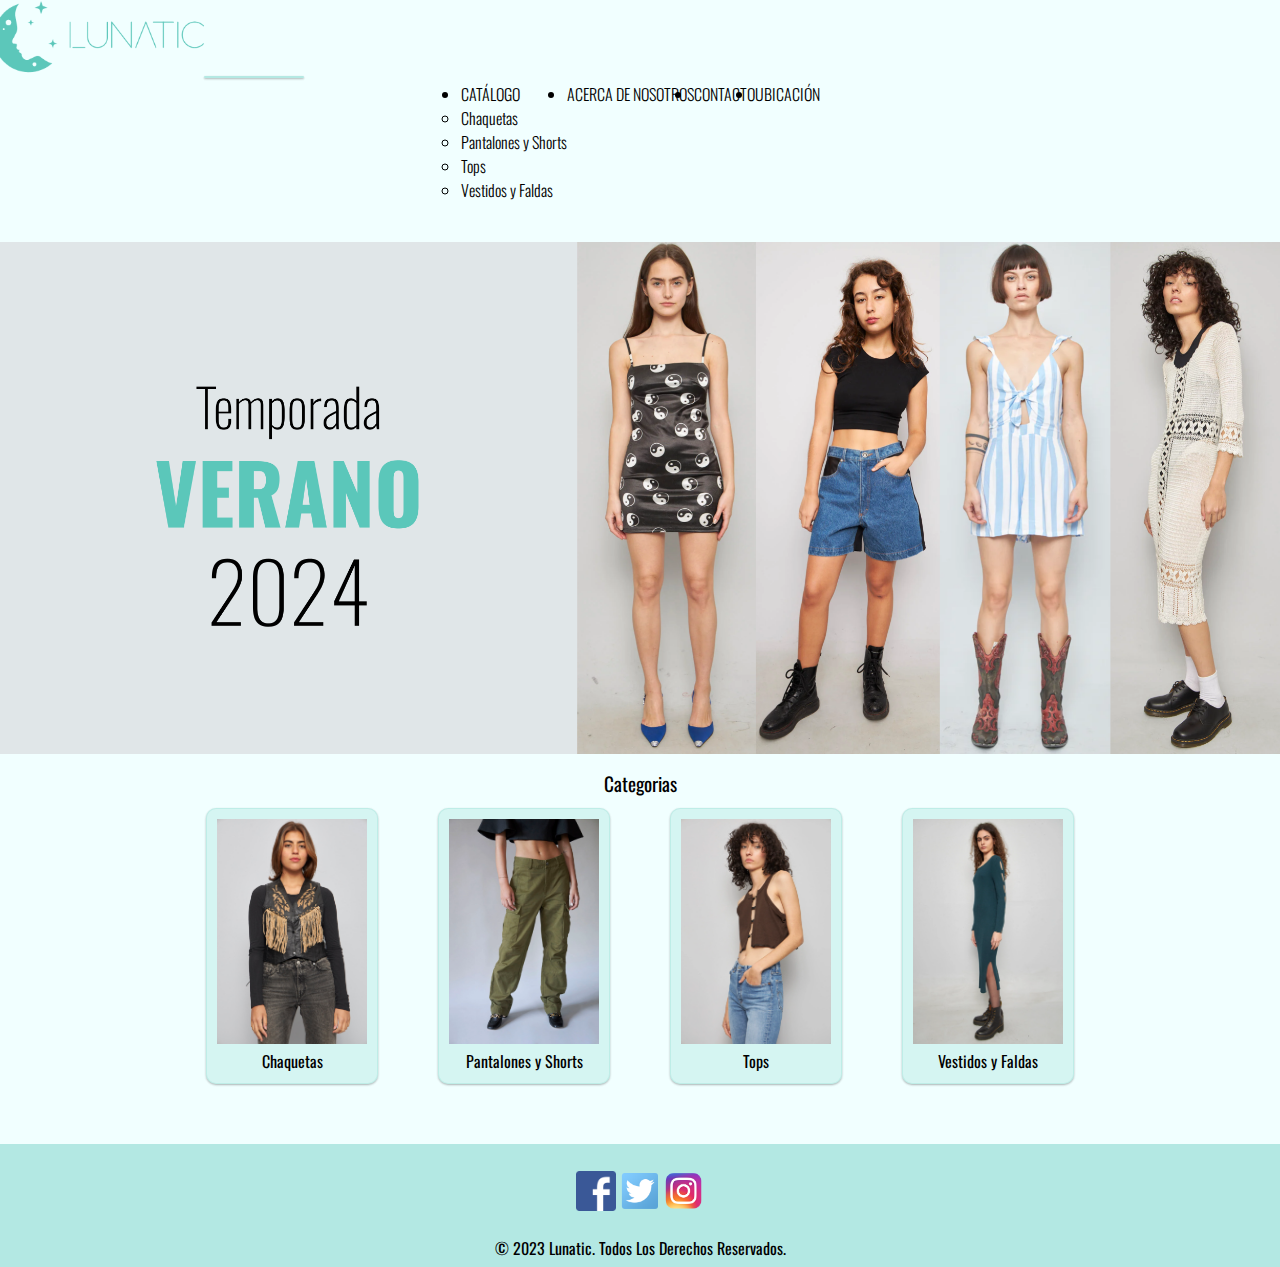
==== index.html @ 791dead2 "Seo" ====
<!DOCTYPE html>
<html lang="es">

<head>
    <meta charset="UTF-8">
    <meta name="viewport" content="width=device-width, initial-scale=1.0">
    <title>Lunatic | Inicio</title>
    <meta name="description" content="Slow Fashion: Encuentra prendas únicas cuidadosamente seleccionadas que fusionan moda y sostenibilidad contribuyendo a un mundo más ecoamigable.">
    <link rel="shortcut icon" href="./img/logo.png" type="image/x-icon">
    <link href="https://cdn.jsdelivr.net/npm/bootstrap@5.3.2/dist/css/bootstrap.min.css" rel="stylesheet"
        integrity="sha384-T3c6CoIi6uLrA9TneNEoa7RxnatzjcDSCmG1MXxSR1GAsXEV/Dwwykc2MPK8M2HN" crossorigin="anonymous">
    <link rel="stylesheet" href="./css/estilos.css">

</head>

<body>
    <header class="fadeInDown">
        <nav class="nav navbar navbar-expand-lg bg-body-tertiary nave">
            <div class="container-fluid header">
                <a class="navbar-brand bounce" href="index.html">
                    <img class="logo" src="./img/logonom.png" alt="logo Lunatic">
                </a>
                <button class="navbar-toggler" type="button" data-bs-toggle="collapse"
                    data-bs-target="#navbarNavDropdown" aria-controls="navbarSupportedContent" aria-expanded="false"
                    aria-label="Toggle navigation">
                    <span class="navbar-toggler-icon"></span>
                </button>
                <div class="collapse navbar-collapse" id="navbarNavDropdown">
                    <ul class="navbar-nav menus">
                        <li class="nav-item dropdown menuList">
                            <a class="nav-link dropdown-toggle" role="button" data-bs-toggle="dropdown"
                                aria-expanded="false">
                                CATÁLOGO
                            </a>
                            <ul class="dropdown-menu">
                                <div class="desplegable">
                                    <li><a class="dropdown-item" href="./html/catalogo.html#chaquetas">Chaquetas</a>
                                    </li>
                                    <li><a class="dropdown-item" href="./html/catalogo.html#pantalones">Pantalones y
                                            Shorts</a></li>
                                    <li><a class="dropdown-item" href="./html/catalogo.html#tops">Tops</a></li>
                                    <li><a class="dropdown-item" href="./html/catalogo.html#vestidos">Vestidos y
                                            Faldas</a>
                                    </li>
                                </div>
                            </ul>
                        </li>

                        <li class="nav-item menuList" >
                            <a class="nav-link " aria-current="page" href="./html/nosotros.html">ACERCA DE NOSOTROS</a>
                        </li>
                        <li class="nav-item menuList">
                            <a class="nav-link" href="./html/contacto.html">CONTACTO</a>
                        </li>
                        <li class="nav-item menuList">
                            <a class="nav-link" href="./html/ubicacion.html">UBICACIÓN</a>
                        </li>

                    </ul>
                </div>
            </div>
        </nav>



    </header>
    <main>
        
        <img class="portada" src="./img/Portada.png" alt="portada temporada verano">
        
        <h2>Categorias</h2>

        <div class="categorias">
            <div class="contendorCategorias">
                <a href="./html/catalogo.html#chaquetas">
                    <img class="imgCategoria" class="redes" src="./img/chaqueta.jpeg" alt="chaquetas">
                </a>
                <p>Chaquetas</p>
            </div>
            <div class="contendorCategorias">
                <a href="./html/catalogo.html#pantalones">
                    <img class="imgCategoria" class="redes" src="./img/pantalon.png" alt="pantalon">
                    <p>Pantalones y Shorts</p>
                </a>

            </div>
            <div class="contendorCategorias">
                <a href="./html/catalogo.html#tops">
                    <img class="imgCategoria" class="redes" src="./img/top.png" alt="top">
                    <p>Tops</p>
                </a>

            </div>

            <div class="contendorCategorias">
                <a href="./html/catalogo.html#vestidos">
                    <img class="imgCategoria" class="redes" src="./img/vestido.png" alt="vestido">
                    <p>Vestidos y Faldas</p>
                </a>

            </div>
        </div>
    </main>
    <footer>

        <a href="">
            <img class="redes" src="./img/facebook.png" alt="logo facebook">
        </a>
        <a class="redes" href="">
            <img class="redes" src="./img/twitter.png" alt="logo twitter">
        </a>
        <a class="redes" href="">
            <img class="redes" src="./img/instagram.png" alt="logo instagram">
        </a>


        <p class="legal"> © 2023 Lunatic. Todos Los Derechos Reservados.</p>
    </footer>

    <script src="https://cdn.jsdelivr.net/npm/bootstrap@5.3.2/dist/js/bootstrap.bundle.min.js"
        integrity="sha384-C6RzsynM9kWDrMNeT87bh95OGNyZPhcTNXj1NW7RuBCsyN/o0jlpcV8Qyq46cDfL"
        crossorigin="anonymous"></script>
</body>

</html>
---- css/estilos.css ----
@charset "UTF-8";
@import url("https://fonts.googleapis.com/css2?family=Oswald:wght@200;300;400;500;600;700&display=swap");
* {
  margin: 0;
  padding: 0;
}

a {
  text-decoration: none;
  color: black;
}

body {
  background-color: #f1ffff;
  font-family: oswald;
  height: 100vh;
}

main {
  text-align: center;
  padding-top: 30px;
}

∫ h1 {
  font-size: 1.2rem;
  font-weight: 200;
}

h2 {
  font-size: 1.2rem;
  font-weight: 400;
}

.logo {
  width: 200px;
  text-align: left;
}
.logo:hover {
  transform: scale(1.1);
  transition: 0.3s;
}

.menus {
  width: 100%;
  display: flex;
  justify-content: center;
}

.header {
  background-color: #f1ffff;
  height: 100%;
}

.menuList a {
  font-family: oswald;
  font-weight: 300;
  color: #000000;
}
.menuList a:hover {
  color: #5bc7ba;
  font-size: 1.1rem;
}

.nave {
  padding: 0;
}

@media (max-width: 990px) {
  .desplegable {
    display: flex;
    flex-direction: column;
  }
}
.bounce {
  animation-name: bounce;
  transform-origin: center bottom;
  animation-duration: 1s;
  animation-fill-mode: both;
  animation-delay: 0.7s;
}

.fadeInDown {
  animation-name: fadeInDown;
  animation-duration: 1s;
  animation-fill-mode: both;
  animation-delay: 0.5s;
}

@keyframes bounce {
  0%, 20%, 53%, 80%, 100% {
    transition-timing-function: cubic-bezier(0.215, 0.61, 0.355, 1);
    transform: translate3d(0, 0, 0);
  }
  40%, 43% {
    transition-timing-function: cubic-bezier(0.755, 0.05, 0.855, 0.06);
    transform: translate3d(0, -50px, 0);
  }
  70% {
    transition-timing-function: cubic-bezier(0.755, 0.05, 0.855, 0.06);
    transform: translate3d(0, -15px, 0);
  }
  90% {
    transform: translate3d(0, -4px, 0);
  }
}
@keyframes fadeInDown {
  0% {
    opacity: 0;
    transform: translate3d(0, -100%, 0);
  }
  100% {
    opacity: 1;
    transform: none;
  }
}
.portada {
  padding: 10px 0;
  width: 100%;
}

.categorias {
  display: flex;
  flex-wrap: wrap;
  justify-content: center;
}

.contendorCategorias {
  margin: 10px 30px;
  padding: 10px;
  background-color: rgba(91, 199, 186, 0.1843137255);
  border: 1px solid rgba(91, 199, 186, 0.1843137255);
  border-radius: 10px;
  text-align: center;
  box-shadow: rgba(0, 0, 0, 0.062) 0px 1px 3px, rgba(0, 0, 0, 0.24) 0px 1px 2px;
}
.contendorCategorias .imgCategoria {
  width: 150px;
}
.contendorCategorias:hover {
  transform: scale(1.1);
  transition: all 0.5s ease;
  box-shadow: rgba(0, 0, 0, 0.062) 0px 10px 20px, rgba(0, 0, 0, 0.23) 0px 6px 6px;
}

footer {
  background-color: rgba(91, 199, 186, 0.4117647059);
  text-align: center;
  margin-top: 50px;
  padding: 7px 0;
}

.legal {
  font-size: 1rem;
}

.redes {
  width: 40px;
  padding: 20px 0;
}
.redes:hover {
  transform: scale(1.2);
  transition: all 0.2s ease;
}

.contenedorNosotros {
  margin: 40px 10px;
  padding: 10px;
  width: 250px;
  text-align: justify;
  background-color: rgba(209, 179, 179, 0.4156862745);
  box-shadow: rgba(0, 0, 0, 0.062) 0px 10px 20px, rgba(0, 0, 0, 0.23) 0px 6px 6px;
}
.contenedorNosotros h1 {
  font-size: 2rem;
  font-weight: 400;
  margin-bottom: 20px;
}

.imgNosotros {
  width: 250px;
}

.ubicacion {
  text-align: center;
}

.direccion {
  font-size: 0.9rem;
  font-weight: 200;
}

iframe {
  padding: 20px;
  width: 500px;
}

@media (max-width: 600px) {
  iframe {
    padding: 20px;
    width: 400px;
  }
}
form {
  padding: 20px;
  display: grid;
  grid-template-columns: 1fr 1fr;
  width: 60%;
  background-color: rgba(209, 179, 179, 0.4156862745);
  border-radius: 10px;
  box-shadow: rgba(0, 0, 0, 0.062) 0px 10px 20px, rgba(0, 0, 0, 0.23) 0px 6px 6px;
}

@media (max-width: 900px) {
  form {
    width: 70%;
  }
}
@media (max-width: 600px) {
  form {
    width: 70%;
    grid-template-columns: 1fr;
  }
}
.formulario {
  display: flex;
  flex-wrap: wrap;
  justify-content: center;
  margin: 70px 0;
  width: 100%;
}

.formInputs {
  margin-right: 20px;
  margin-top: 25px;
  padding-right: 20px;
  width: 100%;
}

.textinput {
  display: flex;
  justify-content: center;
  flex-direction: column;
}

label {
  margin-left: 30px;
  text-align: left;
  font-size: 1rem;
  font-weight: 400;
  display: block;
}

input {
  margin-left: 30px;
  padding: 5px;
  margin-bottom: 30px;
  font-size: 1rem;
  color: black;
  font-weight: 100;
  display: block;
  width: 85%;
  border-radius: 5px;
  border: 1px solid #FCFFFF;
  box-shadow: rgba(0, 0, 0, 0.062) 0px 1px 3px, rgba(0, 0, 0, 0.24) 0px 1px 2px;
}

textarea {
  margin: 0 30px;
  font-size: 1rem;
  font-weight: 100;
  color: black;
  display: block;
  width: 85%;
  height: 170px;
  border-radius: 7px;
  border: 1px solid #FCFFFF;
  box-shadow: rgba(0, 0, 0, 0.062) 0px 1px 3px, rgba(0, 0, 0, 0.24) 0px 1px 2px;
}

button {
  font-size: 1.2rem;
  font-family: oswald;
  font-weight: 400;
  background-color: rgba(91, 199, 186, 0.3176470588);
  border: 1px solid rgba(91, 199, 186, 0.1254901961);
  border-radius: 3px;
  padding: 0px 5px;
  margin-top: 20px;
  width: 100px;
  box-shadow: rgba(0, 0, 0, 0.062) 0px 1px 3px, rgba(0, 0, 0, 0.24) 0px 1px 2px;
}

.contendorCatalogo {
  margin: 20px 20px;
  padding: 10px;
  background-color: rgba(91, 199, 186, 0.1843137255);
  border: 1px solid rgba(91, 199, 186, 0.1843137255);
  border-radius: 3px;
  font-weight: 200;
}

.imgCatalogo {
  width: 200px;
}

.contenedorTipo {
  margin-top: 40px;
  text-align: center;
  width: 100%;
}
.contenedorTipo h2 {
  color: #5bc7ba;
  font-weight: 500;
  font-size: 1.4rem;
}

.precio {
  font-weight: 400;
  margin-top: 5px;
  font-size: 0.8rem;
}/*# sourceMappingURL=estilos.css.map */
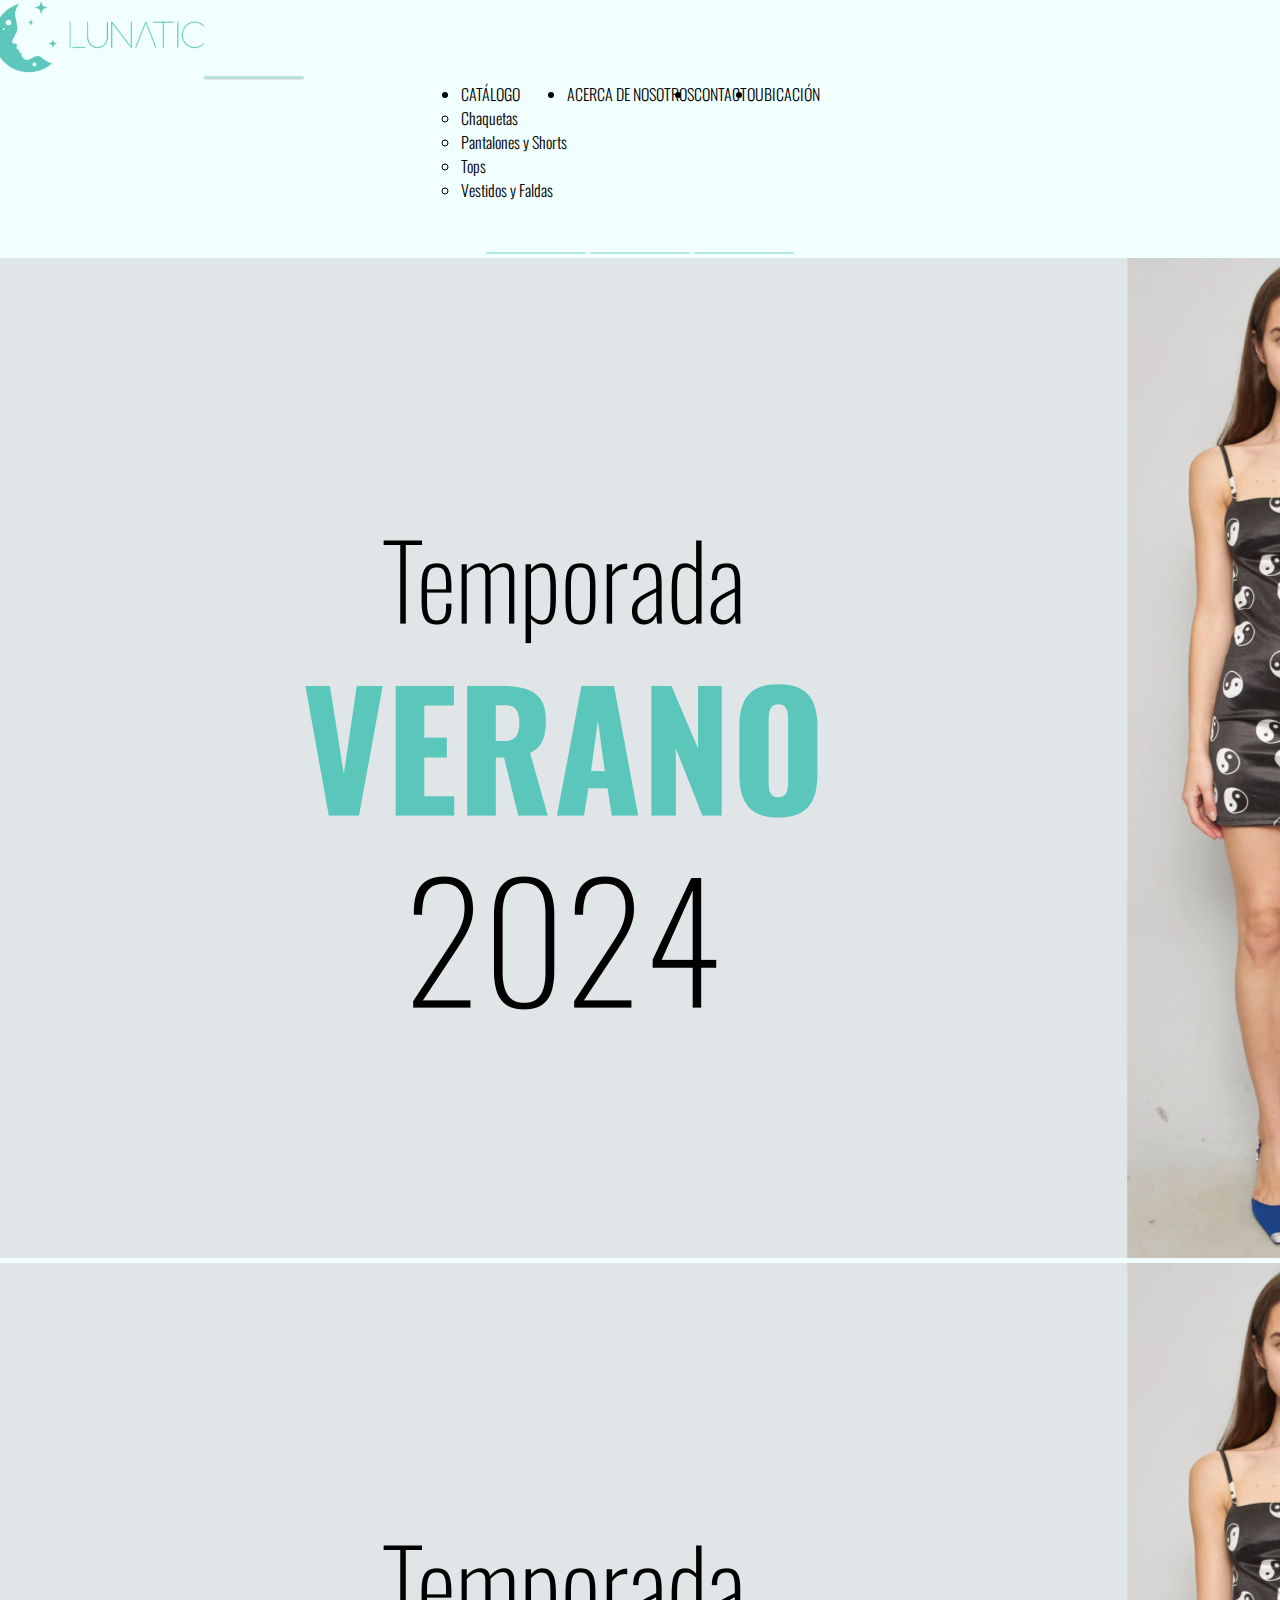
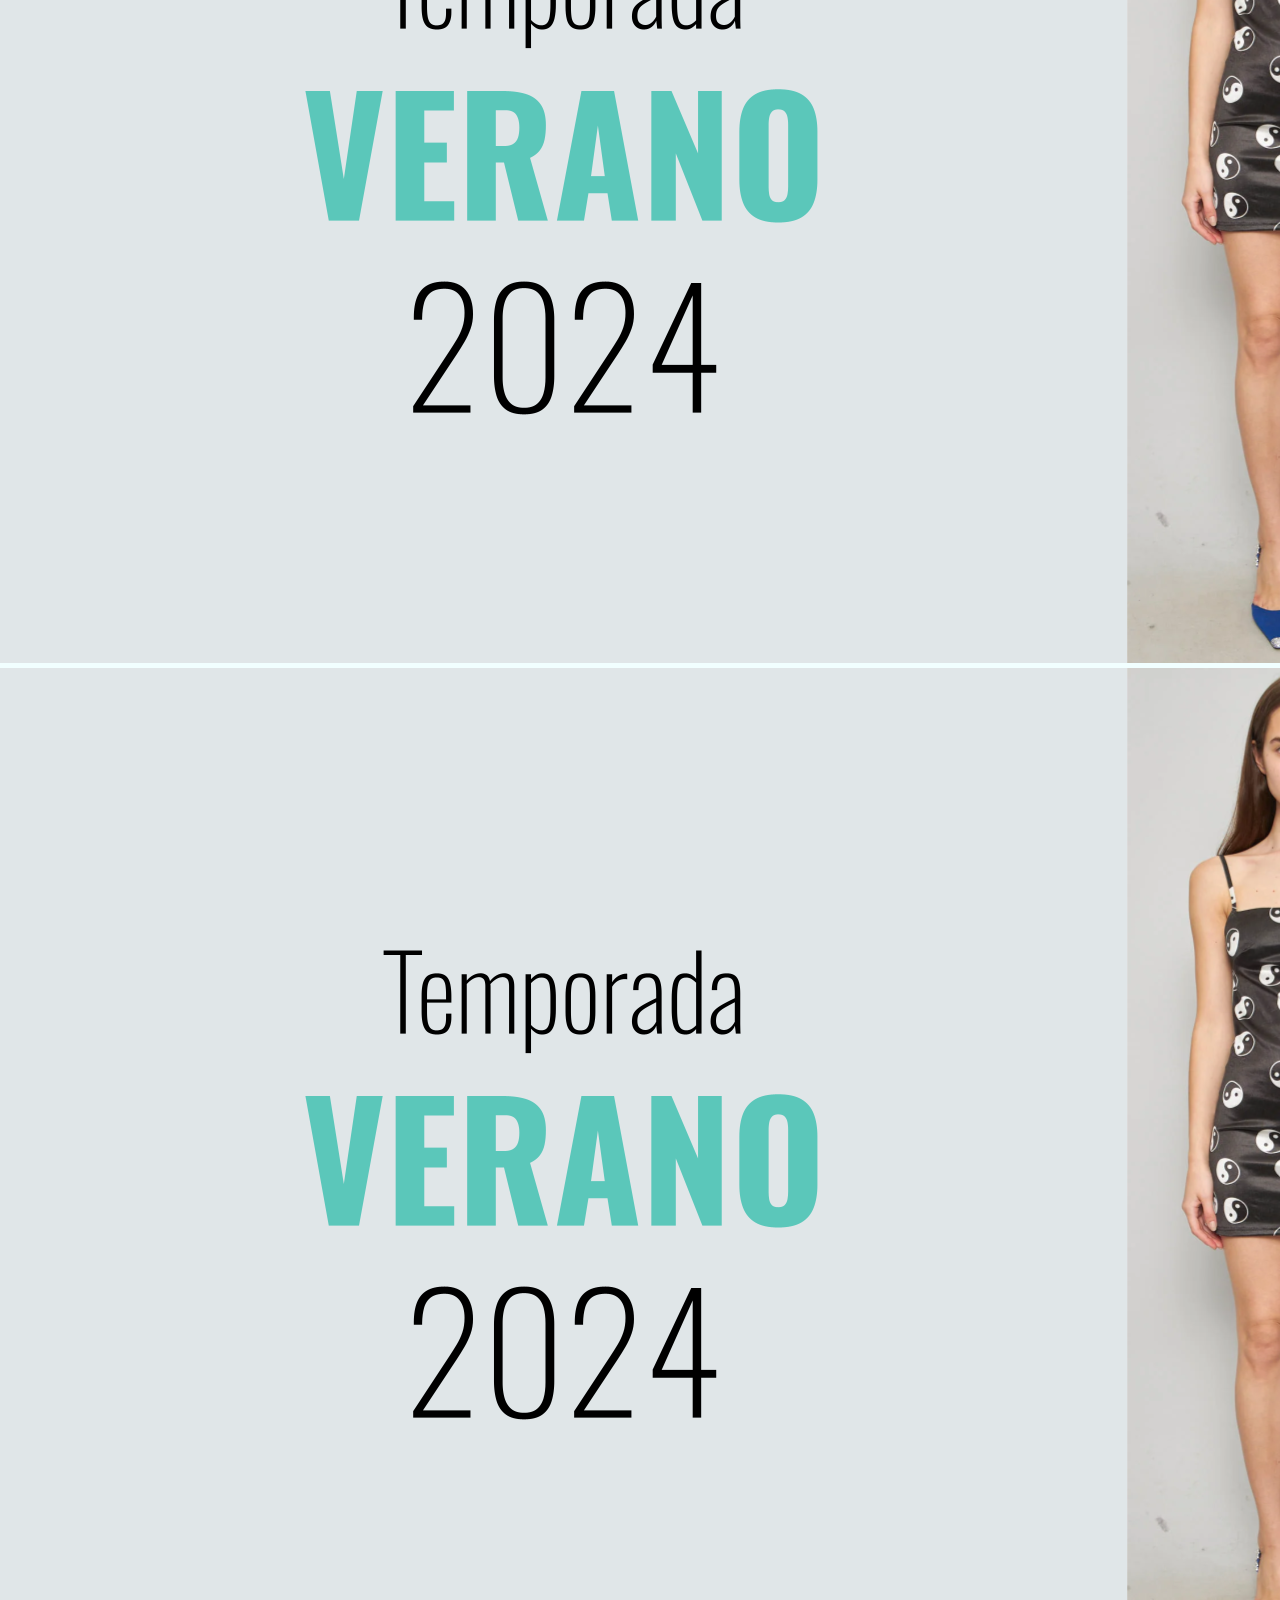
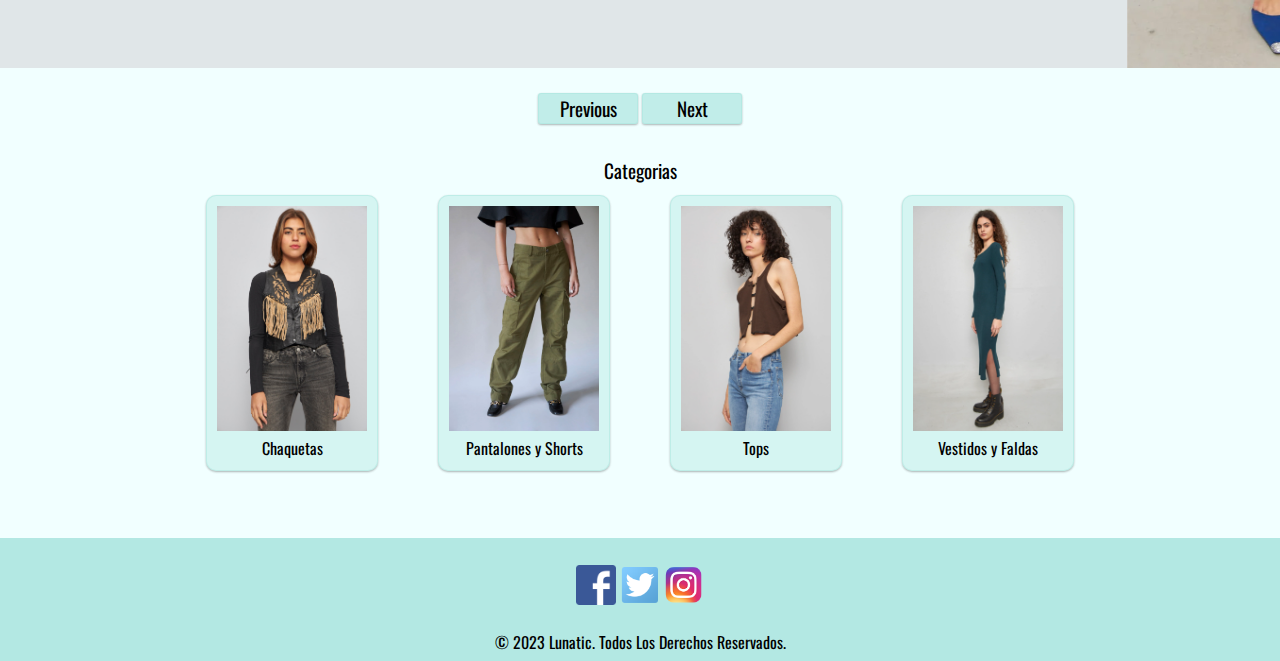
==== commit 88806ce4: "Carrusel" ====
--- a/index.html
+++ b/index.html
@@ -5,7 +5,8 @@
     <meta charset="UTF-8">
     <meta name="viewport" content="width=device-width, initial-scale=1.0">
     <title>Lunatic | Inicio</title>
-    <meta name="description" content="Slow Fashion: Encuentra prendas únicas cuidadosamente seleccionadas que fusionan moda y sostenibilidad contribuyendo a un mundo más ecoamigable.">
+    <meta name="description"
+        content="Slow Fashion: Encuentra prendas únicas cuidadosamente seleccionadas que fusionan moda y sostenibilidad contribuyendo a un mundo más ecoamigable.">
     <link rel="shortcut icon" href="./img/logo.png" type="image/x-icon">
     <link href="https://cdn.jsdelivr.net/npm/bootstrap@5.3.2/dist/css/bootstrap.min.css" rel="stylesheet"
         integrity="sha384-T3c6CoIi6uLrA9TneNEoa7RxnatzjcDSCmG1MXxSR1GAsXEV/Dwwykc2MPK8M2HN" crossorigin="anonymous">
@@ -15,10 +16,10 @@
 
 <body>
     <header class="fadeInDown">
-        <nav class="nav navbar navbar-expand-lg bg-body-tertiary nave">
+        <nav class="nav navbar navbar-expand-lg bg-body-tertiary nave ">
             <div class="container-fluid header">
                 <a class="navbar-brand bounce" href="index.html">
-                    <img class="logo" src="./img/logonom.png" alt="logo Lunatic">
+                    <img class="logo" src="./img/logonom.png" alt="logo tienda Lunatic">
                 </a>
                 <button class="navbar-toggler" type="button" data-bs-toggle="collapse"
                     data-bs-target="#navbarNavDropdown" aria-controls="navbarSupportedContent" aria-expanded="false"
@@ -46,7 +47,7 @@
                             </ul>
                         </li>
 
-                        <li class="nav-item menuList" >
+                        <li class="nav-item menuList">
                             <a class="nav-link " aria-current="page" href="./html/nosotros.html">ACERCA DE NOSOTROS</a>
                         </li>
                         <li class="nav-item menuList">
@@ -65,28 +66,59 @@
 
     </header>
     <main>
+
         
-        <img class="portada" src="./img/Portada.png" alt="portada temporada verano">
-        
+        <div id="carouselExampleAutoplaying" class="carousel slide carrusel" data-bs-ride="carousel">
+
+            <div class="carousel-indicators carro">
+                <button type="button" data-bs-target="#carouselExampleAutoplaying" data-bs-slide-to="0" class="active" aria-current="true" aria-label="Slide 1"></button>
+                <button type="button" data-bs-target="#carouselExampleAutoplaying" data-bs-slide-to="1" aria-label="Slide 2"></button>
+                <button type="button" data-bs-target="#carouselExampleAutoplaying" data-bs-slide-to="2" aria-label="Slide 3"></button>
+              </div>
+            <div class="carousel-inner">
+              <div class="carousel-item active">
+                <img src="./img/Portada.png" alt="portada temporada verano"  class="d-block w-100">
+              </div>
+              <div class="carousel-item">
+                <img src="./img/Portada.png" alt="portada temporada verano"  class="d-block w-100">
+              </div>
+              <div class="carousel-item">
+                <img src="./img/Portada.png" alt="portada temporada verano"  class="d-block w-100">
+              </div>
+            </div>
+            <button class="carousel-control-prev" type="button" data-bs-target="#carouselExampleAutoplaying" data-bs-slide="prev">
+              <span class="carousel-control-prev-icon" aria-hidden="true"></span>
+              <span class="visually-hidden">Previous</span>
+            </button>
+            <button class="carousel-control-next" type="button" data-bs-target="#carouselExampleAutoplaying" data-bs-slide="next">
+              <span class="carousel-control-next-icon" aria-hidden="true"></span>
+              <span class="visually-hidden">Next</span>
+            </button>
+          </div>
+
+
+
+    
+
         <h2>Categorias</h2>
 
         <div class="categorias">
             <div class="contendorCategorias">
                 <a href="./html/catalogo.html#chaquetas">
-                    <img class="imgCategoria" class="redes" src="./img/chaqueta.jpeg" alt="chaquetas">
+                    <img class="imgCategoria" class="redes" src="./img/chaqueta.jpeg" alt="Categoria chaquetas">
                 </a>
                 <p>Chaquetas</p>
             </div>
             <div class="contendorCategorias">
                 <a href="./html/catalogo.html#pantalones">
-                    <img class="imgCategoria" class="redes" src="./img/pantalon.png" alt="pantalon">
+                    <img class="imgCategoria" class="redes" src="./img/pantalon.png" alt="Categoria pantalones">
                     <p>Pantalones y Shorts</p>
                 </a>
 
             </div>
             <div class="contendorCategorias">
                 <a href="./html/catalogo.html#tops">
-                    <img class="imgCategoria" class="redes" src="./img/top.png" alt="top">
+                    <img class="imgCategoria" class="redes" src="./img/top.png" alt="Categoria tops">
                     <p>Tops</p>
                 </a>
 
@@ -94,7 +126,7 @@
 
             <div class="contendorCategorias">
                 <a href="./html/catalogo.html#vestidos">
-                    <img class="imgCategoria" class="redes" src="./img/vestido.png" alt="vestido">
+                    <img class="imgCategoria" class="redes" src="./img/vestido.png" alt="Categoria vestidos y faldas">
                     <p>Vestidos y Faldas</p>
                 </a>
 
--- a/css/estilos.css
+++ b/css/estilos.css
@@ -13,12 +13,14 @@
 body {
   background-color: #f1ffff;
   font-family: oswald;
-  height: 100vh;
+  position: relative;
+  padding-bottom: 180px;
 }
 
 main {
   text-align: center;
   padding-top: 30px;
+  min-height: 100vh;
 }
 
 ∫ h1 {
@@ -69,6 +71,10 @@
   .desplegable {
     display: flex;
     flex-direction: column;
+    text-align: center;
+  }
+  .menus {
+    text-align: center;
   }
 }
 .bounce {
@@ -113,9 +119,8 @@
     transform: none;
   }
 }
-.portada {
-  padding: 10px 0;
-  width: 100%;
+.carrusel {
+  margin-bottom: 2rem;
 }
 
 .categorias {
@@ -142,11 +147,18 @@
   box-shadow: rgba(0, 0, 0, 0.062) 0px 10px 20px, rgba(0, 0, 0, 0.23) 0px 6px 6px;
 }
 
+.carro button {
+  box-shadow: none;
+}
+
 footer {
   background-color: rgba(91, 199, 186, 0.4117647059);
   text-align: center;
   margin-top: 50px;
   padding: 7px 0;
+  position: absolute;
+  bottom: 0;
+  width: 100%;
 }
 
 .legal {
@@ -197,7 +209,7 @@
 @media (max-width: 600px) {
   iframe {
     padding: 20px;
-    width: 400px;
+    width: 370px;
   }
 }
 form {
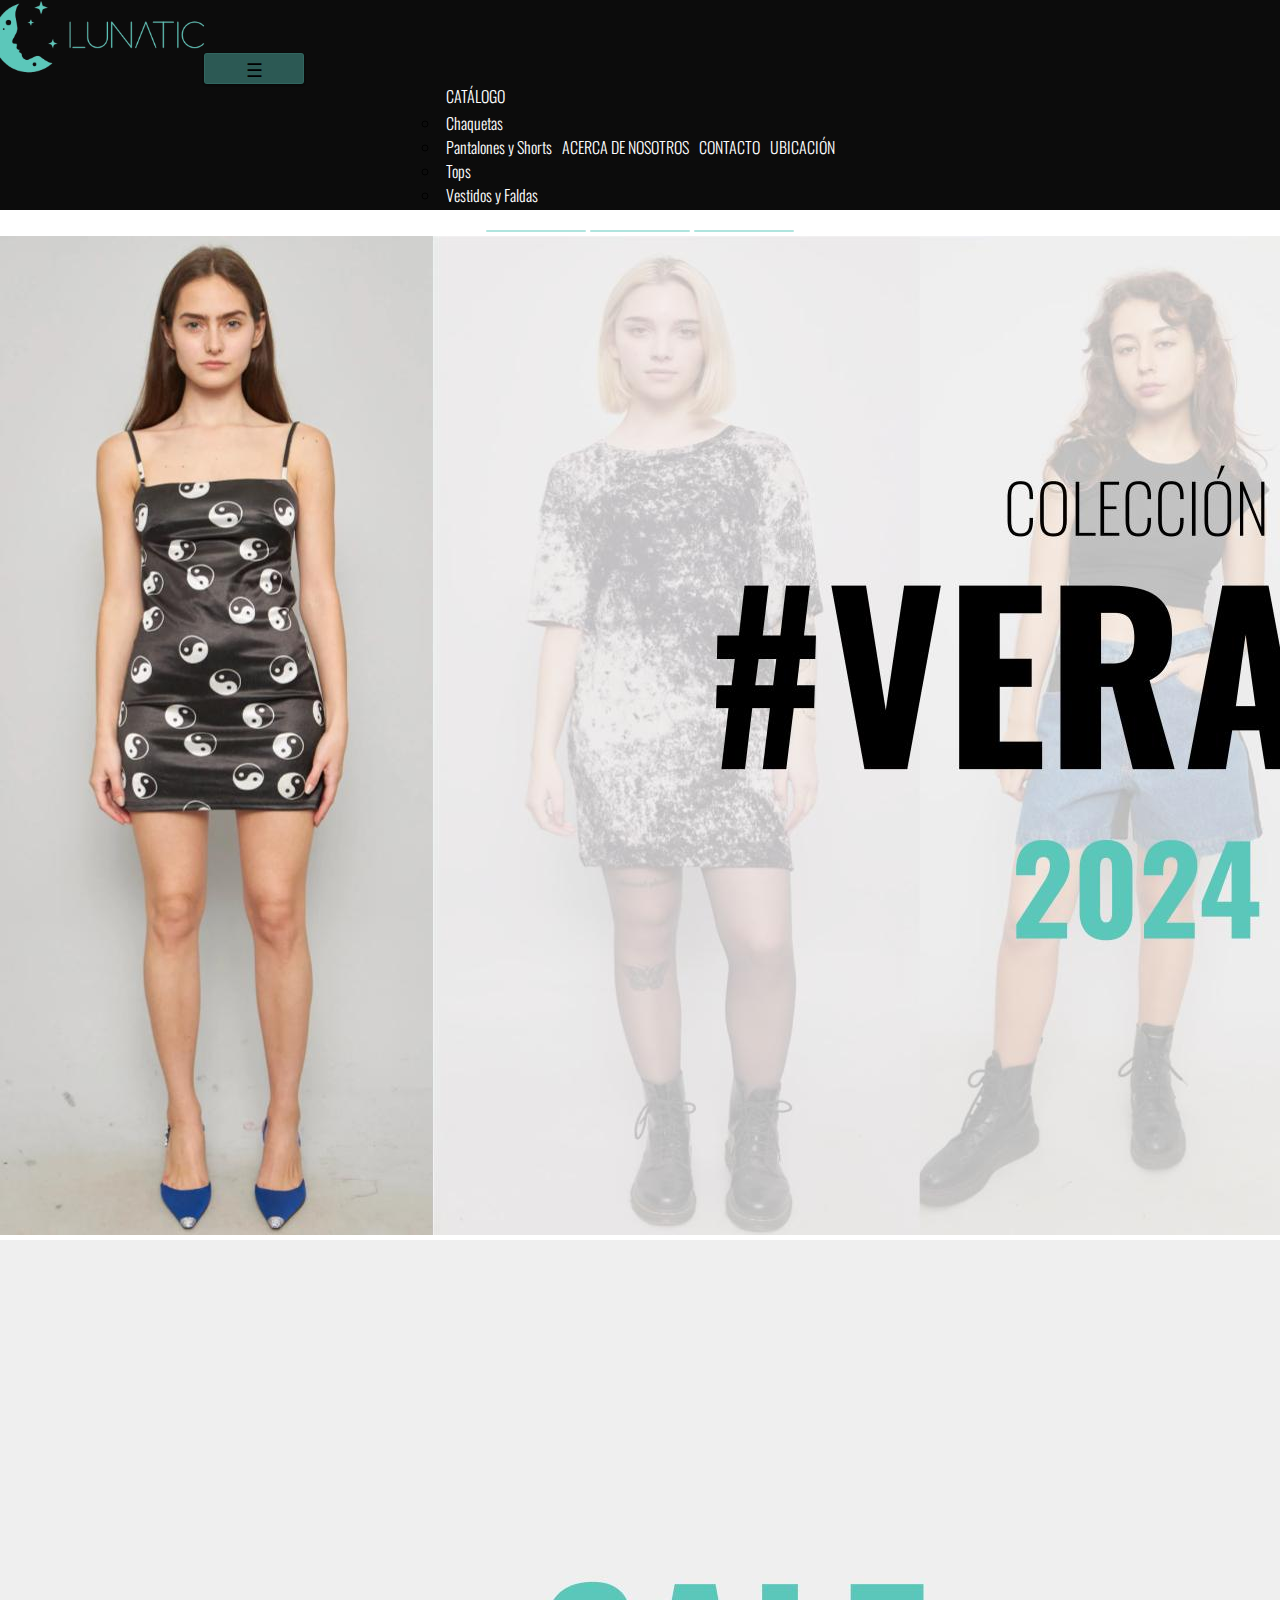
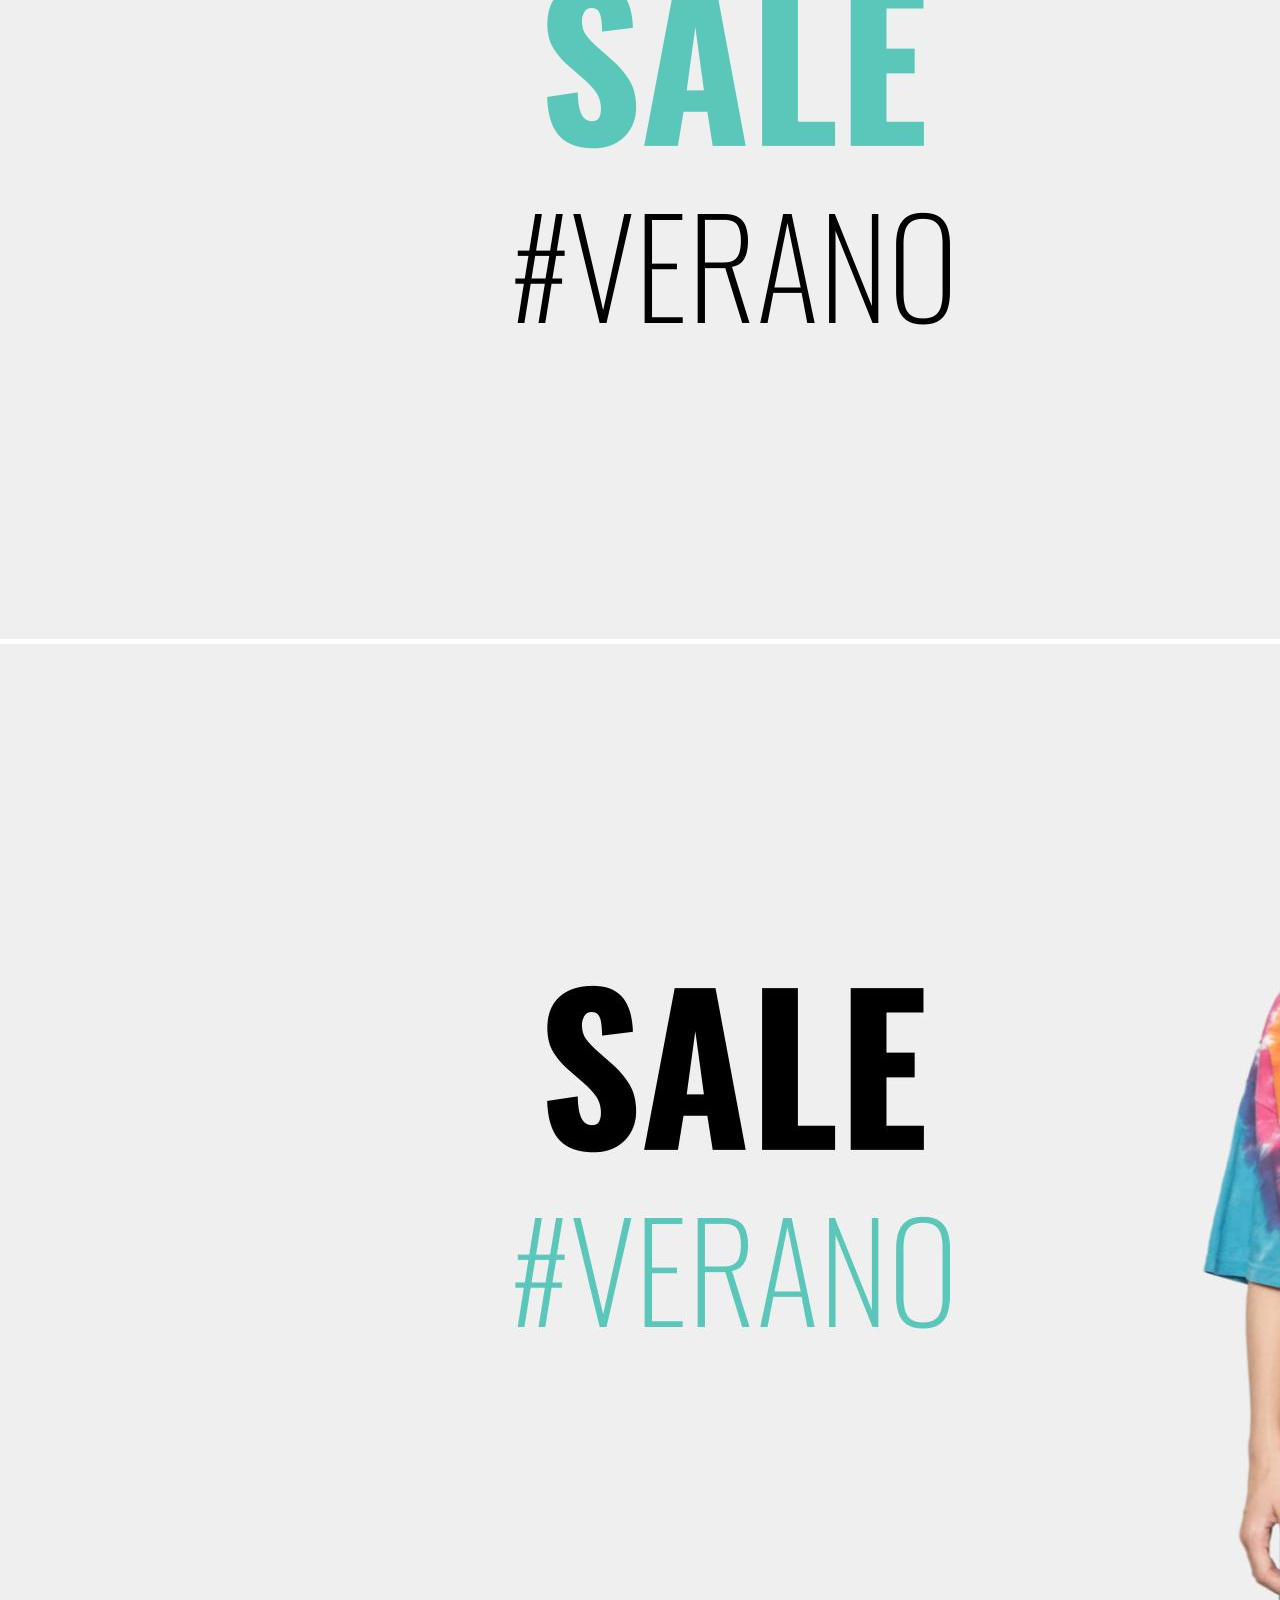
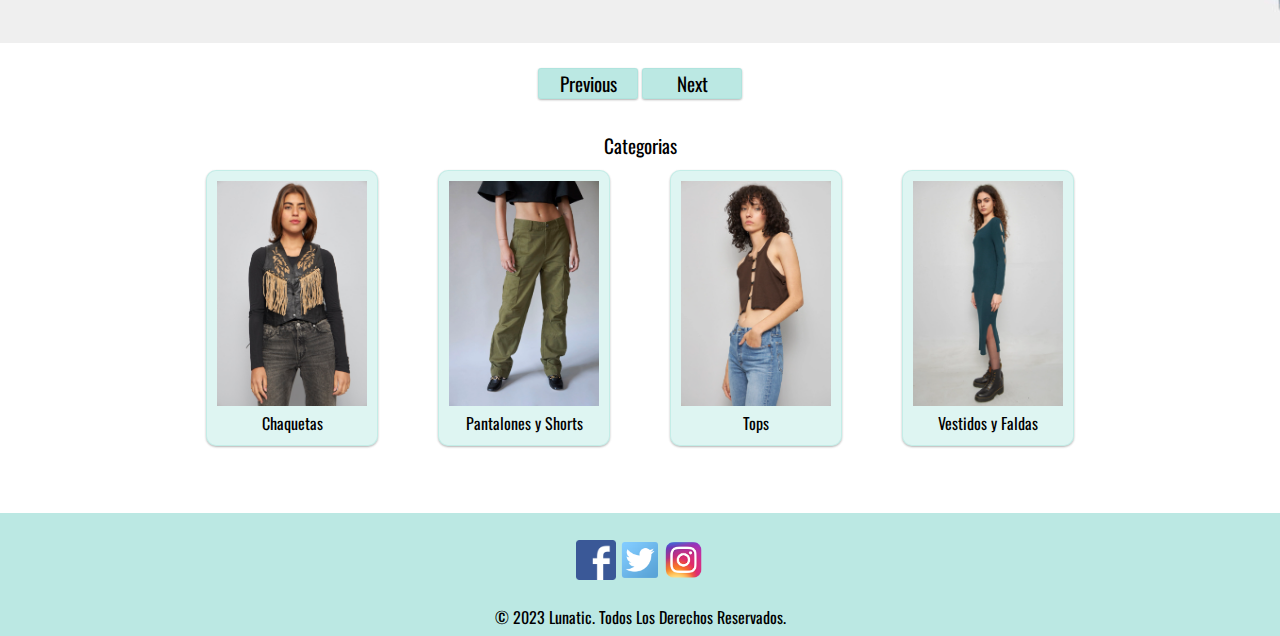
==== commit 7b3d89ff: "Pre proyecto final" ====
--- a/index.html
+++ b/index.html
@@ -21,15 +21,16 @@
                 <a class="navbar-brand bounce" href="index.html">
                     <img class="logo" src="./img/logonom.png" alt="logo tienda Lunatic">
                 </a>
-                <button class="navbar-toggler" type="button" data-bs-toggle="collapse"
+                <button class="navbar-toggler " type="button" data-bs-toggle="collapse"
                     data-bs-target="#navbarNavDropdown" aria-controls="navbarSupportedContent" aria-expanded="false"
                     aria-label="Toggle navigation">
-                    <span class="navbar-toggler-icon"></span>
+                    <span>☰</span>
                 </button>
                 <div class="collapse navbar-collapse" id="navbarNavDropdown">
                     <ul class="navbar-nav menus">
+                        
                         <li class="nav-item dropdown menuList">
-                            <a class="nav-link dropdown-toggle" role="button" data-bs-toggle="dropdown"
+                            <a class=" dropdown-toggle" role="button" data-bs-toggle="dropdown"
                                 aria-expanded="false">
                                 CATÁLOGO
                             </a>
@@ -48,13 +49,13 @@
                         </li>
 
                         <li class="nav-item menuList">
-                            <a class="nav-link " aria-current="page" href="./html/nosotros.html">ACERCA DE NOSOTROS</a>
+                            <a aria-current="page" href="./html/nosotros.html">ACERCA DE NOSOTROS</a>
                         </li>
                         <li class="nav-item menuList">
-                            <a class="nav-link" href="./html/contacto.html">CONTACTO</a>
+                            <a href="./html/contacto.html">CONTACTO</a>
                         </li>
                         <li class="nav-item menuList">
-                            <a class="nav-link" href="./html/ubicacion.html">UBICACIÓN</a>
+                            <a href="./html/ubicacion.html">UBICACIÓN</a>
                         </li>
 
                     </ul>
@@ -68,7 +69,7 @@
     <main>
 
         
-        <div id="carouselExampleAutoplaying" class="carousel slide carrusel" data-bs-ride="carousel">
+        <div id="carouselExampleAutoplaying" class="carousel slide carrusel fadeInDown" data-bs-ride="carousel">
 
             <div class="carousel-indicators carro">
                 <button type="button" data-bs-target="#carouselExampleAutoplaying" data-bs-slide-to="0" class="active" aria-current="true" aria-label="Slide 1"></button>
@@ -77,13 +78,13 @@
               </div>
             <div class="carousel-inner">
               <div class="carousel-item active">
-                <img src="./img/Portada.png" alt="portada temporada verano"  class="d-block w-100">
+                <img src="./img/portada1.jpg" alt="portada temporada verano"  class="d-block w-100">
               </div>
               <div class="carousel-item">
-                <img src="./img/Portada.png" alt="portada temporada verano"  class="d-block w-100">
+                <img src="./img/portada2.jpg" alt="portada temporada verano"  class="d-block w-100">
               </div>
               <div class="carousel-item">
-                <img src="./img/Portada.png" alt="portada temporada verano"  class="d-block w-100">
+                <img src="./img/portada3.jpg" alt="portada temporada verano"  class="d-block w-100">
               </div>
             </div>
             <button class="carousel-control-prev" type="button" data-bs-target="#carouselExampleAutoplaying" data-bs-slide="prev">
--- a/css/estilos.css
+++ b/css/estilos.css
@@ -11,7 +11,7 @@
 }
 
 body {
-  background-color: #f1ffff;
+  background-color: #ffffff;
   font-family: oswald;
   position: relative;
   padding-bottom: 180px;
@@ -19,7 +19,6 @@
 
 main {
   text-align: center;
-  padding-top: 30px;
   min-height: 100vh;
 }
 
@@ -47,24 +46,46 @@
   display: flex;
   justify-content: center;
 }
+.menus ul {
+  padding-top: 3px;
+  padding-bottom: 3px;
+}
 
 .header {
-  background-color: #f1ffff;
+  background-color: #0c0c0c;
   height: 100%;
 }
 
+.menuList {
+  padding-bottom: 0px;
+  display: flex;
+  flex-direction: column;
+  justify-content: center;
+}
+.menuList .activo {
+  color: #5bc7ba;
+}
 .menuList a {
+  padding: 0 5px;
   font-family: oswald;
   font-weight: 300;
-  color: #000000;
+  color: #ffffff;
 }
 .menuList a:hover {
+  font-weight: 400;
+  border-bottom: 2px solid #5bc7ba;
+}
+.menuList a:active {
   color: #5bc7ba;
-  font-size: 1.1rem;
+  background-color: #0c0c0c;
+}
+
+.desplegable {
+  background-color: #0c0c0c;
 }
 
 .nave {
-  padding: 0;
+  padding: 0px;
 }
 
 @media (max-width: 990px) {
@@ -75,6 +96,14 @@
   }
   .menus {
     text-align: center;
+  }
+  .header span {
+    color: #5bc7ba;
+    font-size: 2rem;
+    margin-bottom: 30px;
+  }
+  .header button {
+    margin-bottom: 30px;
   }
 }
 .bounce {
@@ -121,6 +150,9 @@
 }
 .carrusel {
   margin-bottom: 2rem;
+  padding-top: 0px;
+  margin-top: 0px;
+  z-index: -1;
 }
 
 .categorias {
@@ -132,19 +164,22 @@
 .contendorCategorias {
   margin: 10px 30px;
   padding: 10px;
-  background-color: rgba(91, 199, 186, 0.1843137255);
-  border: 1px solid rgba(91, 199, 186, 0.1843137255);
+  background-color: rgba(94, 206, 193, 0.2078431373);
+  border: 1px solid rgba(94, 206, 193, 0.2078431373);
   border-radius: 10px;
   text-align: center;
   box-shadow: rgba(0, 0, 0, 0.062) 0px 1px 3px, rgba(0, 0, 0, 0.24) 0px 1px 2px;
+  transition: all 0.2s ease-out;
 }
 .contendorCategorias .imgCategoria {
   width: 150px;
 }
 .contendorCategorias:hover {
   transform: scale(1.1);
-  transition: all 0.5s ease;
   box-shadow: rgba(0, 0, 0, 0.062) 0px 10px 20px, rgba(0, 0, 0, 0.23) 0px 6px 6px;
+}
+.contendorCategorias:hover p {
+  font-weight: 800;
 }
 
 .carro button {
@@ -217,7 +252,7 @@
   display: grid;
   grid-template-columns: 1fr 1fr;
   width: 60%;
-  background-color: rgba(209, 179, 179, 0.4156862745);
+  background-color: rgba(182, 182, 182, 0.5764705882);
   border-radius: 10px;
   box-shadow: rgba(0, 0, 0, 0.062) 0px 10px 20px, rgba(0, 0, 0, 0.23) 0px 6px 6px;
 }
@@ -293,7 +328,7 @@
   font-size: 1.2rem;
   font-family: oswald;
   font-weight: 400;
-  background-color: rgba(91, 199, 186, 0.3176470588);
+  background-color: rgba(91, 199, 186, 0.4117647059);
   border: 1px solid rgba(91, 199, 186, 0.1254901961);
   border-radius: 3px;
   padding: 0px 5px;
@@ -305,8 +340,8 @@
 .contendorCatalogo {
   margin: 20px 20px;
   padding: 10px;
-  background-color: rgba(91, 199, 186, 0.1843137255);
-  border: 1px solid rgba(91, 199, 186, 0.1843137255);
+  background-color: rgba(94, 206, 193, 0.2078431373);
+  border: 1px solid rgba(94, 206, 193, 0.2078431373);
   border-radius: 3px;
   font-weight: 200;
 }
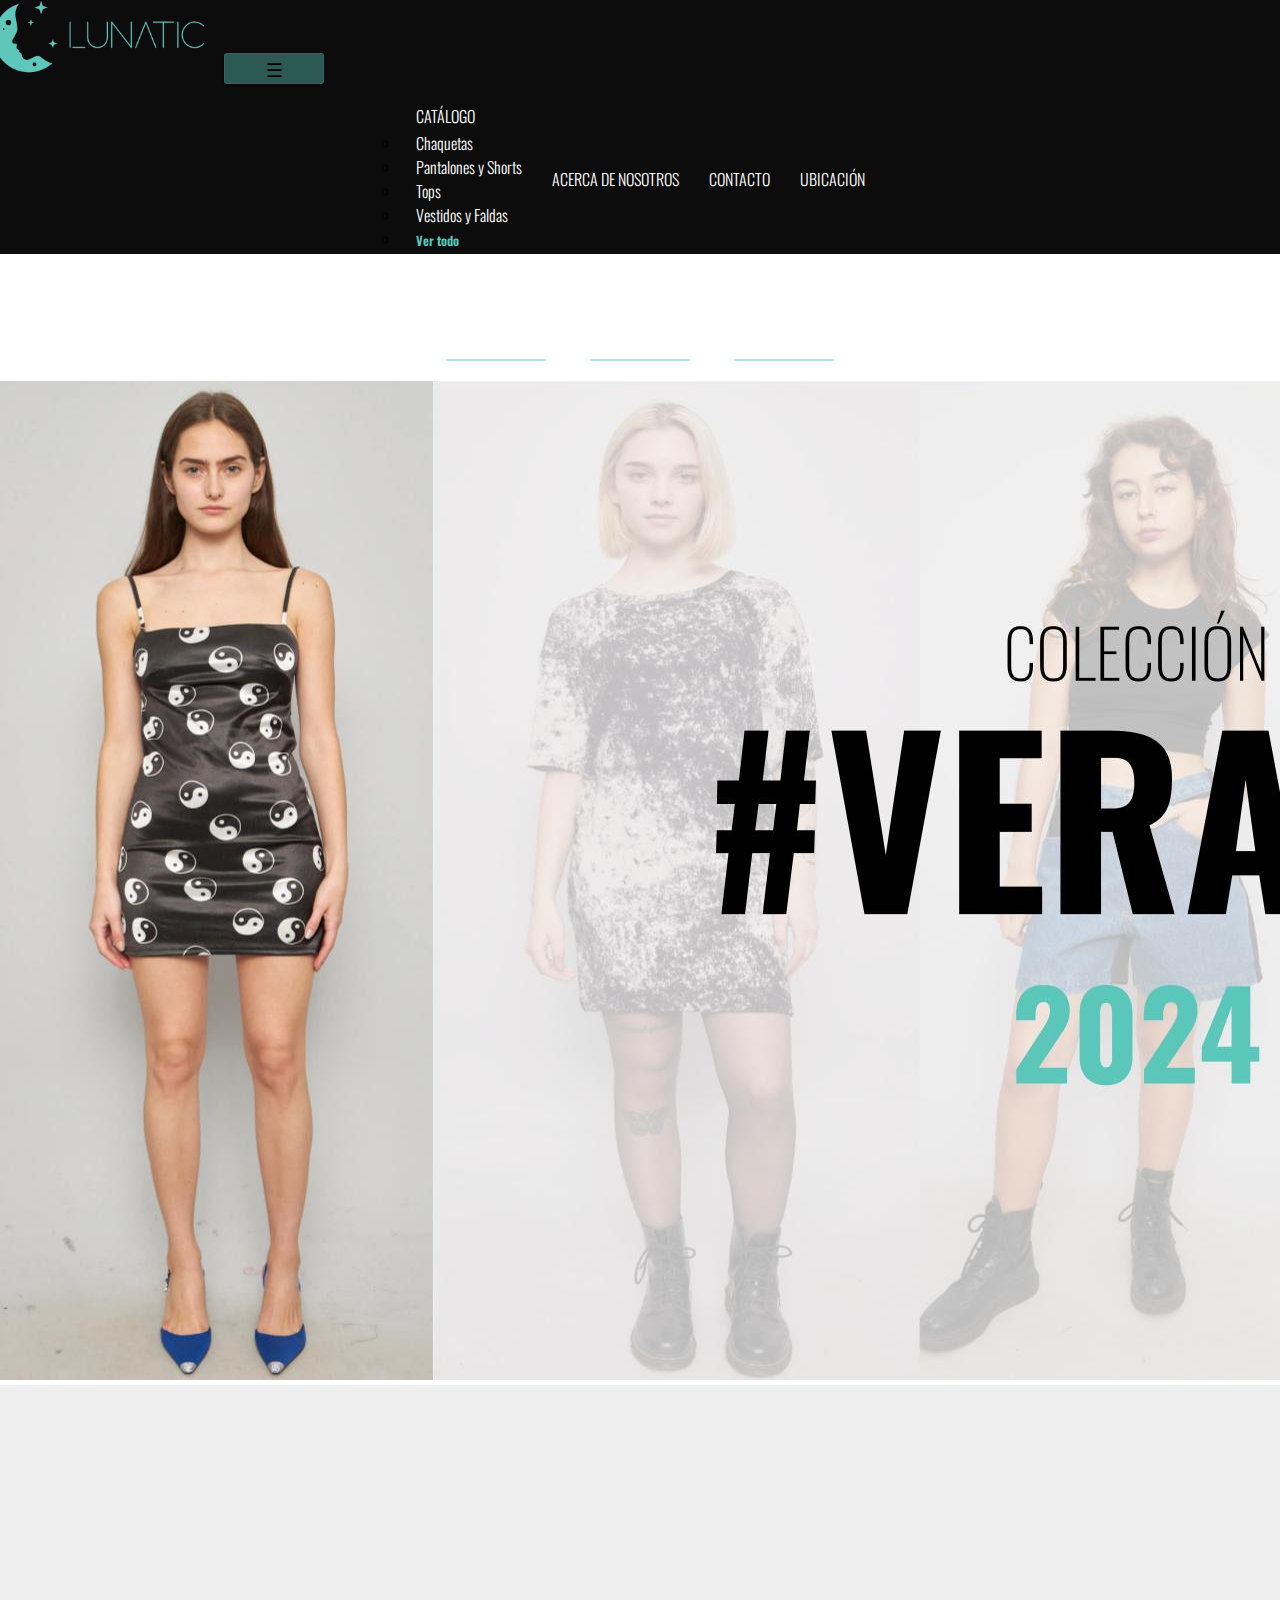
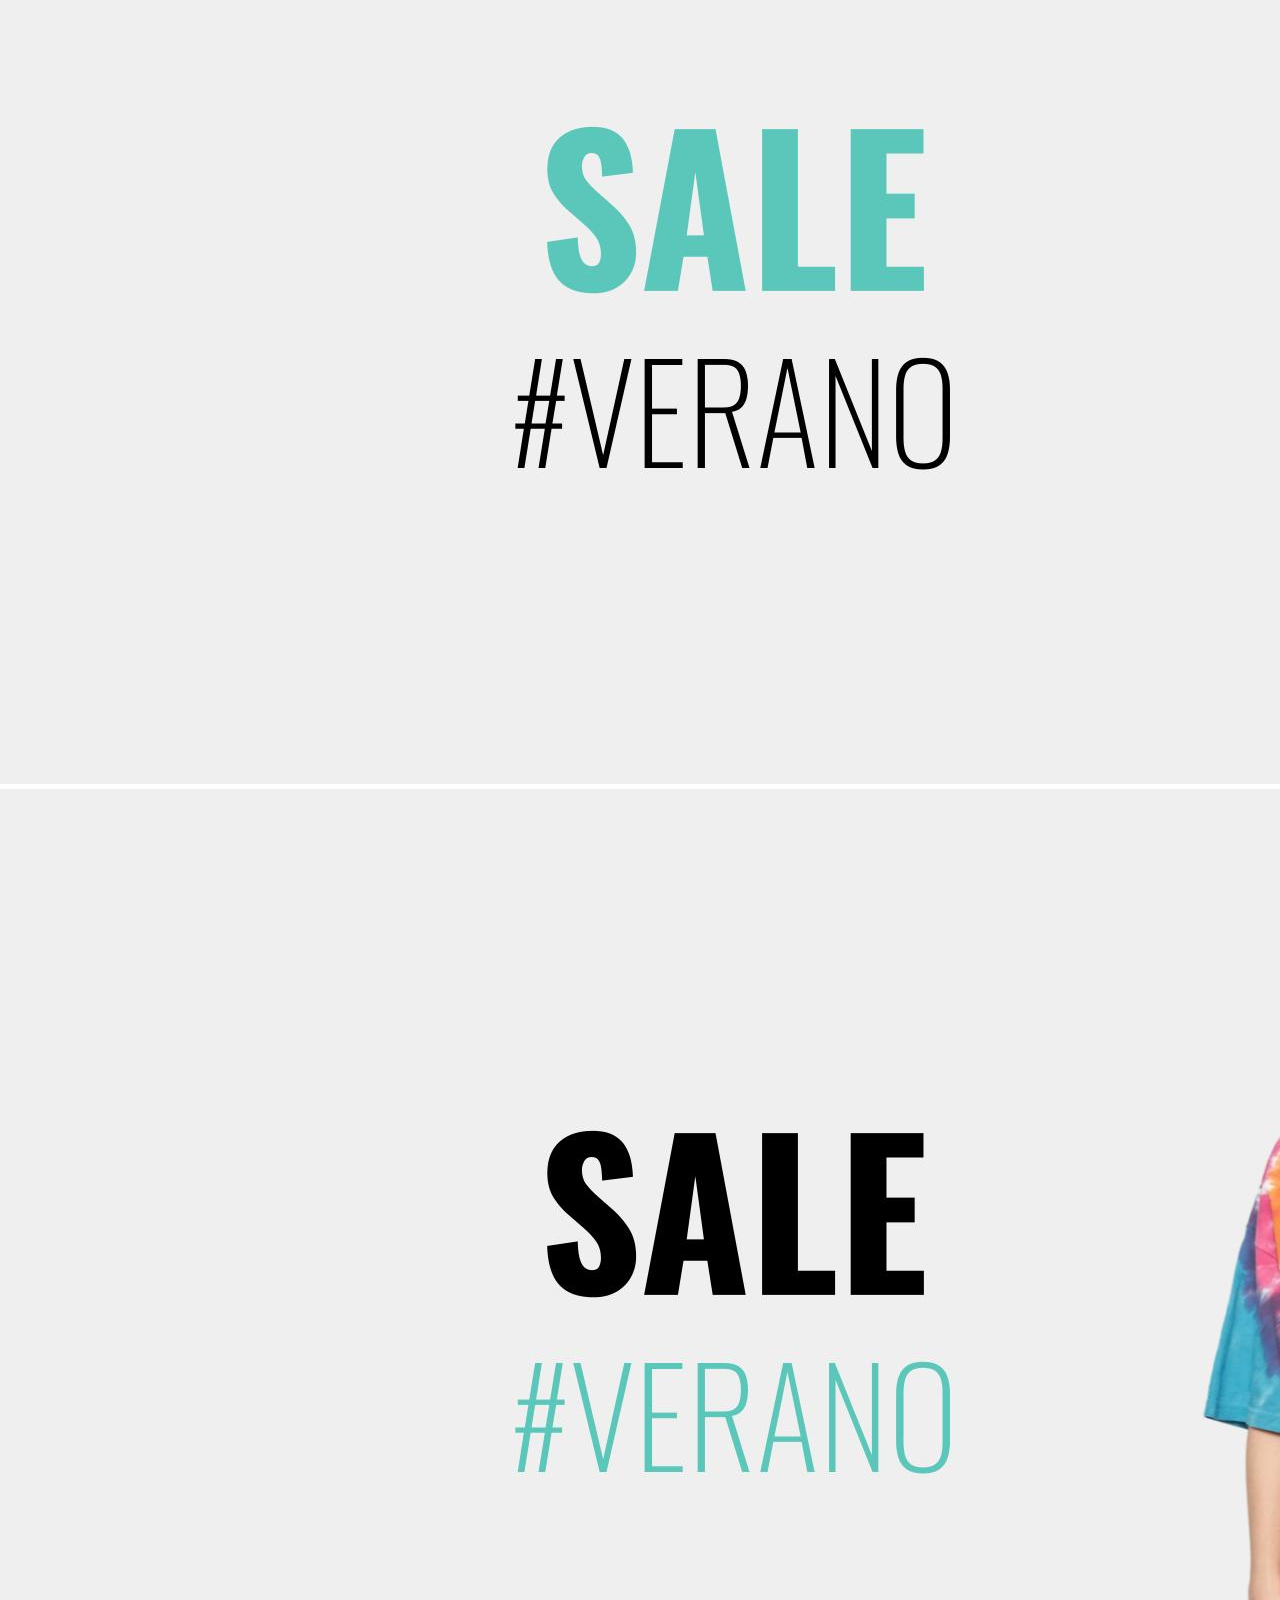
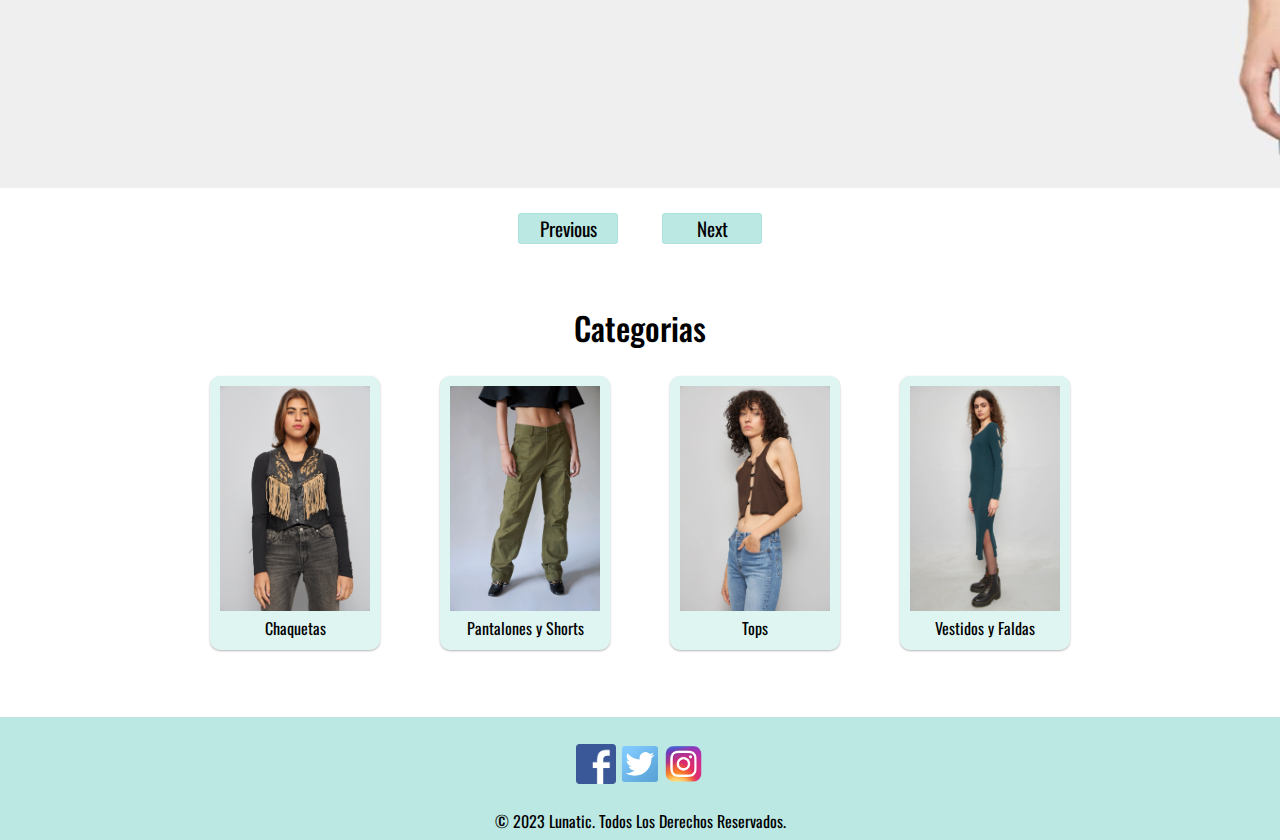
==== commit 05456844: "Proyecto final" ====
--- a/index.html
+++ b/index.html
@@ -15,8 +15,8 @@
 </head>
 
 <body>
-    <header class="fadeInDown">
-        <nav class="nav navbar navbar-expand-lg bg-body-tertiary nave ">
+    <header class="fadeInDown fixed-top">
+        <nav class="nav navbar navbar-expand-lg bg-body-tertiary nave  ">
             <div class="container-fluid header">
                 <a class="navbar-brand bounce" href="index.html">
                     <img class="logo" src="./img/logonom.png" alt="logo tienda Lunatic">
@@ -44,6 +44,8 @@
                                     <li><a class="dropdown-item" href="./html/catalogo.html#vestidos">Vestidos y
                                             Faldas</a>
                                     </li>
+                                    <li><a class="dropdown-item todo" href="./html/catalogo.html#chaquetas">Ver todo</a>
+                                    </li>
                                 </div>
                             </ul>
                         </li>
@@ -67,41 +69,43 @@
 
     </header>
     <main>
-
-        
-        <div id="carouselExampleAutoplaying" class="carousel slide carrusel fadeInDown" data-bs-ride="carousel">
-
-            <div class="carousel-indicators carro">
+        <div id="carouselExampleAutoplaying" class="carousel carousel-dark slide carro carrusel fadeInDown" data-bs-ride="carousel">
+            <div class="carousel-indicators ">
                 <button type="button" data-bs-target="#carouselExampleAutoplaying" data-bs-slide-to="0" class="active" aria-current="true" aria-label="Slide 1"></button>
                 <button type="button" data-bs-target="#carouselExampleAutoplaying" data-bs-slide-to="1" aria-label="Slide 2"></button>
                 <button type="button" data-bs-target="#carouselExampleAutoplaying" data-bs-slide-to="2" aria-label="Slide 3"></button>
               </div>
-            <div class="carousel-inner">
+            
+            <div class="carousel-inner ">
               <div class="carousel-item active">
                 <img src="./img/portada1.jpg" alt="portada temporada verano"  class="d-block w-100">
               </div>
-              <div class="carousel-item">
+              <div class="carousel-item " >
                 <img src="./img/portada2.jpg" alt="portada temporada verano"  class="d-block w-100">
               </div>
-              <div class="carousel-item">
+              <div class="carousel-item ">
                 <img src="./img/portada3.jpg" alt="portada temporada verano"  class="d-block w-100">
               </div>
             </div>
-            <button class="carousel-control-prev" type="button" data-bs-target="#carouselExampleAutoplaying" data-bs-slide="prev">
-              <span class="carousel-control-prev-icon" aria-hidden="true"></span>
-              <span class="visually-hidden">Previous</span>
-            </button>
-            <button class="carousel-control-next" type="button" data-bs-target="#carouselExampleAutoplaying" data-bs-slide="next">
-              <span class="carousel-control-next-icon" aria-hidden="true"></span>
-              <span class="visually-hidden">Next</span>
-            </button>
+
+            <button class="carousel-control-prev" type="button" data-bs-target="#carouselExampleAutoplaying"  data-bs-slide="prev">
+                <span class="carousel-control-prev-icon" aria-hidden="true"></span>
+                <span class="visually-hidden">Previous</span>
+              </button>
+              <button class="carousel-control-next" type="button" data-bs-target="#carouselExampleAutoplaying" data-bs-slide="next">
+                <span class="carousel-control-next-icon" aria-hidden="true"></span>
+                <span class="visually-hidden">Next</span>
+              </button>
+           
           </div>
+        
+        
 
 
 
     
 
-        <h2>Categorias</h2>
+        <h2 class="tituloh">Categorias</h2>
 
         <div class="categorias">
             <div class="contendorCategorias">
--- a/css/estilos.css
+++ b/css/estilos.css
@@ -20,6 +20,7 @@
 main {
   text-align: center;
   min-height: 100vh;
+  margin-top: 85px;
 }
 
 ∫ h1 {
@@ -66,7 +67,7 @@
   color: #5bc7ba;
 }
 .menuList a {
-  padding: 0 5px;
+  margin: 0 15px;
   font-family: oswald;
   font-weight: 300;
   color: #ffffff;
@@ -82,6 +83,12 @@
 
 .desplegable {
   background-color: #0c0c0c;
+}
+.desplegable .todo {
+  margin-top: 25px;
+  color: #5bc7ba;
+  font-size: 0.8rem;
+  font-weight: 600;
 }
 
 .nave {
@@ -149,7 +156,6 @@
   }
 }
 .carrusel {
-  margin-bottom: 2rem;
   padding-top: 0px;
   margin-top: 0px;
   z-index: -1;
@@ -159,31 +165,47 @@
   display: flex;
   flex-wrap: wrap;
   justify-content: center;
+}
+
+.tituloh {
+  margin-top: 40px;
+  margin-bottom: 15px;
+  font-weight: 500;
+  font-size: 2rem;
 }
 
 .contendorCategorias {
   margin: 10px 30px;
   padding: 10px;
   background-color: rgba(94, 206, 193, 0.2078431373);
-  border: 1px solid rgba(94, 206, 193, 0.2078431373);
   border-radius: 10px;
   text-align: center;
-  box-shadow: rgba(0, 0, 0, 0.062) 0px 1px 3px, rgba(0, 0, 0, 0.24) 0px 1px 2px;
+  box-shadow: rgba(0, 0, 0, 0.063) 0px 1px 3px, rgba(0, 0, 0, 0.24) 0px 1px 2px;
   transition: all 0.2s ease-out;
+}
+.contendorCategorias p {
+  margin-bottom: 0;
 }
 .contendorCategorias .imgCategoria {
   width: 150px;
 }
 .contendorCategorias:hover {
-  transform: scale(1.1);
-  box-shadow: rgba(0, 0, 0, 0.062) 0px 10px 20px, rgba(0, 0, 0, 0.23) 0px 6px 6px;
+  transform: scale(1.05);
+  box-shadow: rgba(0, 0, 0, 0.062) 0px 10px 20px, rgba(0, 0, 0, 0.115) 0px 6px 6px;
 }
 .contendorCategorias:hover p {
   font-weight: 800;
+  color: #5bc7ba;
 }
 
 .carro button {
   box-shadow: none;
+}
+.carro button:hover {
+  transform: scale(1.2);
+}
+.carro button:active {
+  transform: scale(1.2);
 }
 
 footer {
@@ -228,6 +250,7 @@
 }
 
 .ubicacion {
+  margin-top: 130px;
   text-align: center;
 }
 
@@ -247,12 +270,16 @@
     width: 370px;
   }
 }
+.titulohconct {
+  margin-top: 130px;
+  font-weight: 500;
+  font-size: 2rem;
+}
+
 form {
-  padding: 20px;
   display: grid;
   grid-template-columns: 1fr 1fr;
-  width: 60%;
-  background-color: rgba(182, 182, 182, 0.5764705882);
+  background-color: rgba(209, 179, 179, 0.4156862745);
   border-radius: 10px;
   box-shadow: rgba(0, 0, 0, 0.062) 0px 10px 20px, rgba(0, 0, 0, 0.23) 0px 6px 6px;
 }
@@ -260,15 +287,11 @@
 @media (max-width: 900px) {
   form {
     width: 70%;
-  }
-}
-@media (max-width: 600px) {
-  form {
-    width: 70%;
     grid-template-columns: 1fr;
   }
 }
 .formulario {
+  margin: 20px;
   display: flex;
   flex-wrap: wrap;
   justify-content: center;
@@ -332,9 +355,13 @@
   border: 1px solid rgba(91, 199, 186, 0.1254901961);
   border-radius: 3px;
   padding: 0px 5px;
-  margin-top: 20px;
+  margin: 20px 20px;
   width: 100px;
   box-shadow: rgba(0, 0, 0, 0.062) 0px 1px 3px, rgba(0, 0, 0, 0.24) 0px 1px 2px;
+}
+
+.margen {
+  height: 85px;
 }
 
 .contendorCatalogo {
@@ -351,7 +378,6 @@
 }
 
 .contenedorTipo {
-  margin-top: 40px;
   text-align: center;
   width: 100%;
 }
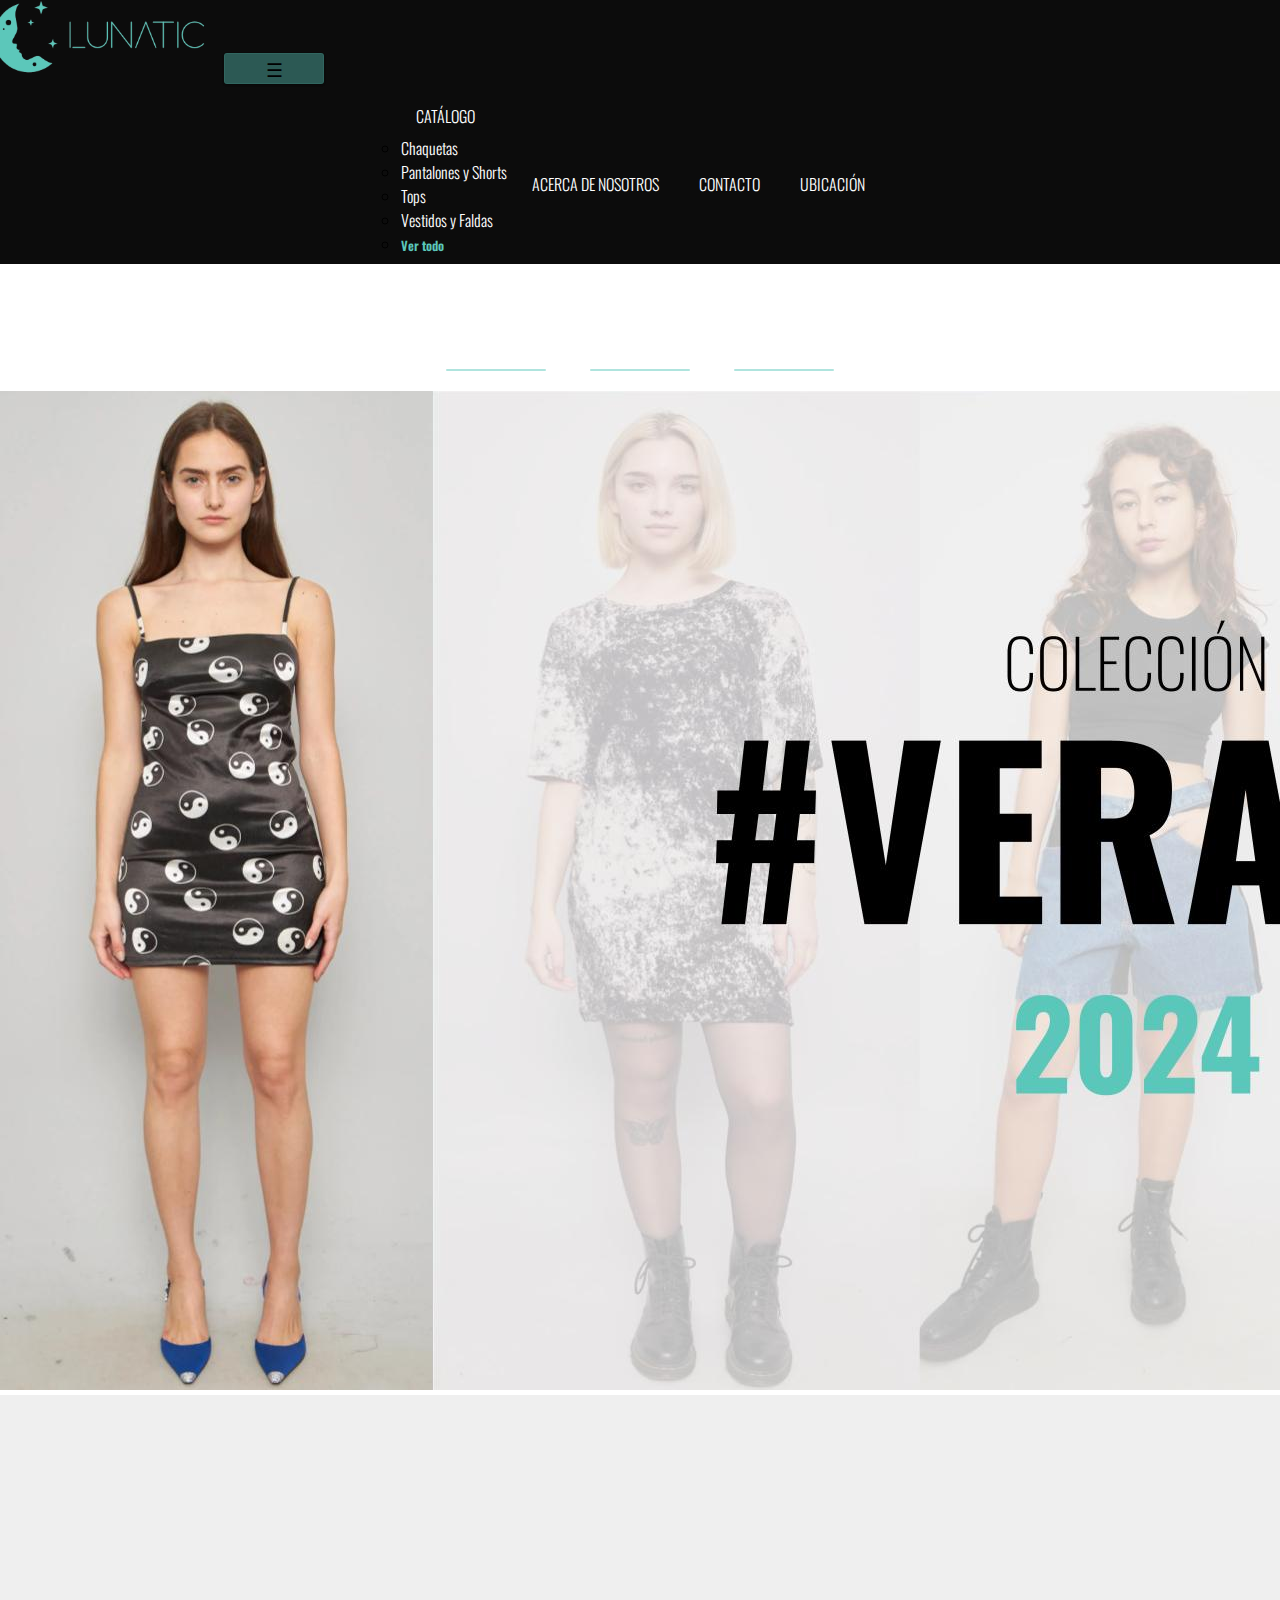
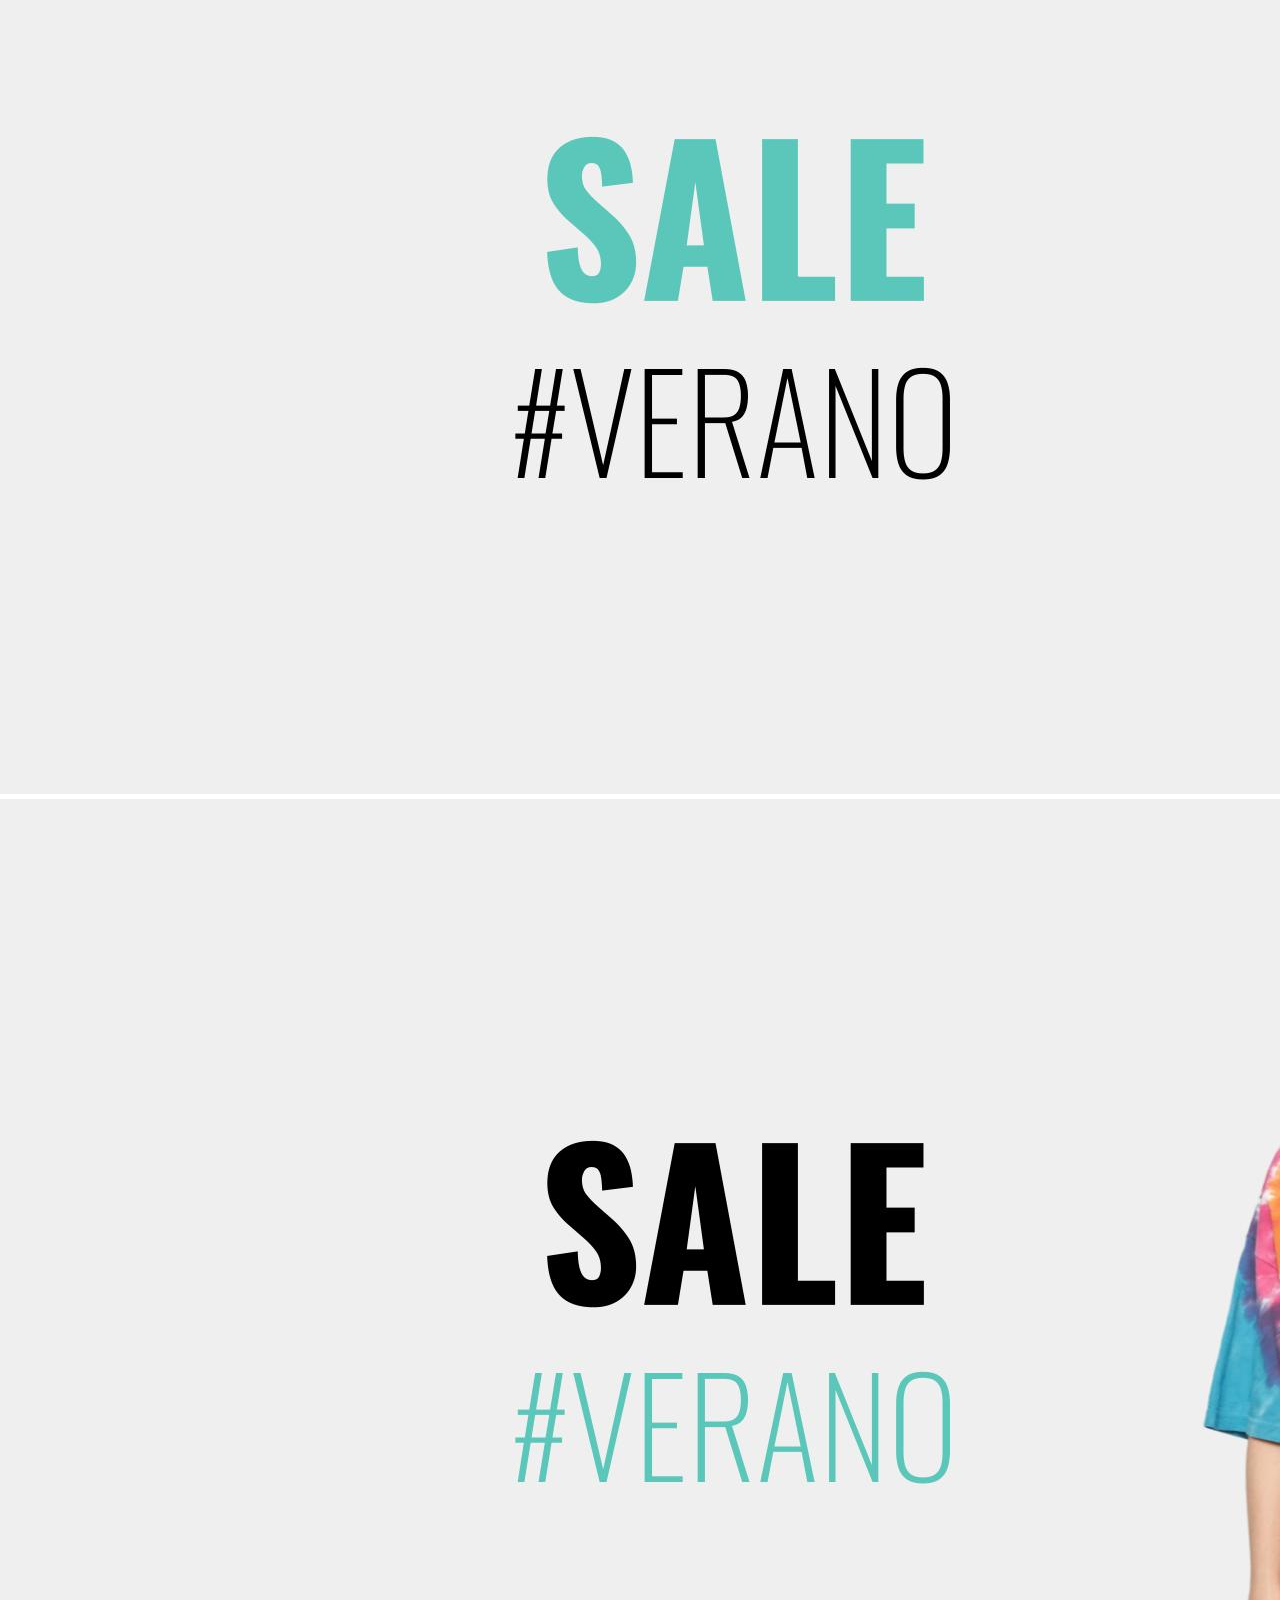
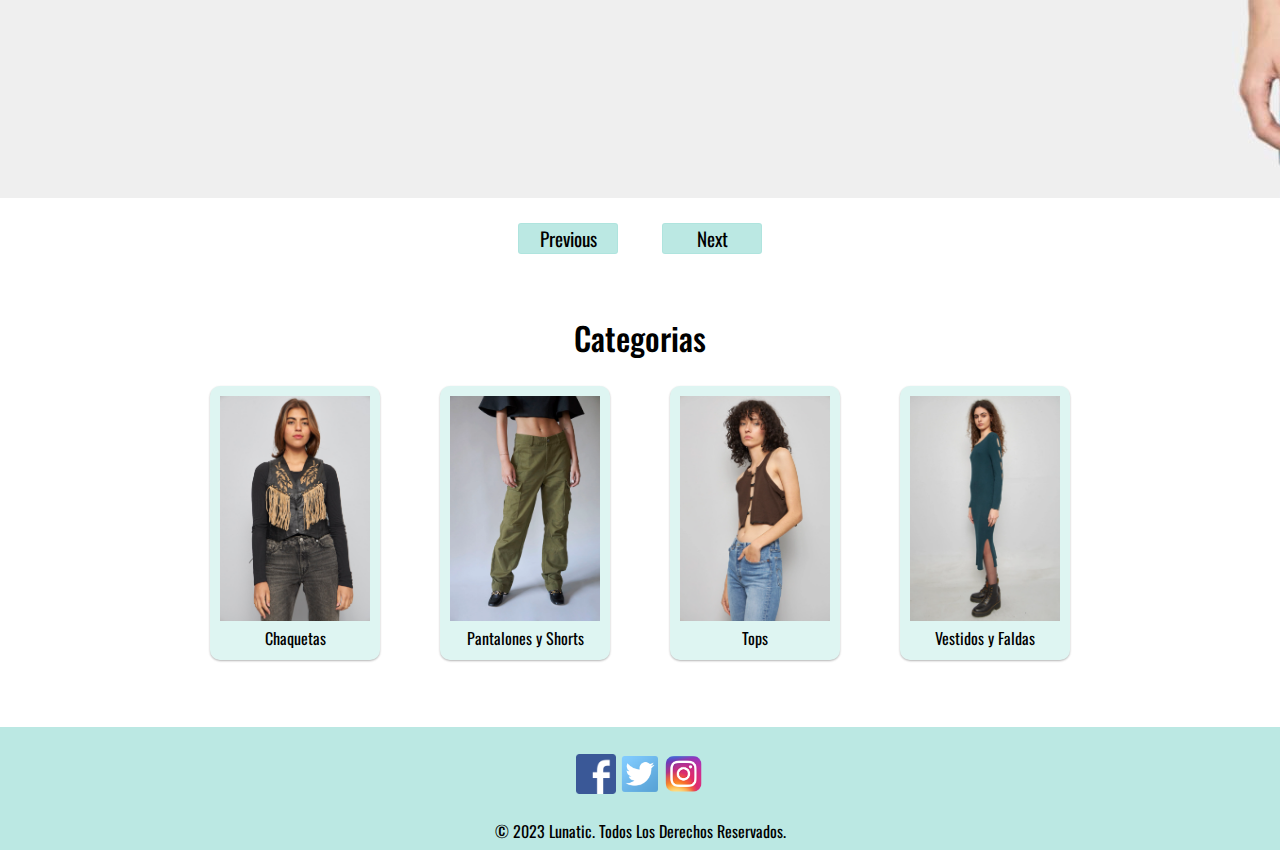
==== commit cd436e0c: "Proyecto carrusel correccion" ====
--- a/index.html
+++ b/index.html
@@ -28,10 +28,9 @@
                 </button>
                 <div class="collapse navbar-collapse" id="navbarNavDropdown">
                     <ul class="navbar-nav menus">
-                        
+
                         <li class="nav-item dropdown menuList">
-                            <a class=" dropdown-toggle" role="button" data-bs-toggle="dropdown"
-                                aria-expanded="false">
+                            <a class=" dropdown-toggle" role="button" data-bs-toggle="dropdown" aria-expanded="false">
                                 CATÁLOGO
                             </a>
                             <ul class="dropdown-menu">
@@ -69,41 +68,47 @@
 
     </header>
     <main>
-        <div id="carouselExampleAutoplaying" class="carousel carousel-dark slide carro carrusel fadeInDown" data-bs-ride="carousel">
+        <div id="carouselExampleAutoplaying" class="carousel carousel-dark slide carro fadeInDown"
+            data-bs-ride="carousel">
             <div class="carousel-indicators ">
-                <button type="button" data-bs-target="#carouselExampleAutoplaying" data-bs-slide-to="0" class="active" aria-current="true" aria-label="Slide 1"></button>
-                <button type="button" data-bs-target="#carouselExampleAutoplaying" data-bs-slide-to="1" aria-label="Slide 2"></button>
-                <button type="button" data-bs-target="#carouselExampleAutoplaying" data-bs-slide-to="2" aria-label="Slide 3"></button>
-              </div>
-            
-            <div class="carousel-inner ">
-              <div class="carousel-item active">
-                <img src="./img/portada1.jpg" alt="portada temporada verano"  class="d-block w-100">
-              </div>
-              <div class="carousel-item " >
-                <img src="./img/portada2.jpg" alt="portada temporada verano"  class="d-block w-100">
-              </div>
-              <div class="carousel-item ">
-                <img src="./img/portada3.jpg" alt="portada temporada verano"  class="d-block w-100">
-              </div>
+                <button type="button" data-bs-target="#carouselExampleAutoplaying" data-bs-slide-to="0" class="active"
+                    aria-current="true" aria-label="Slide 1"></button>
+                <button type="button" data-bs-target="#carouselExampleAutoplaying" data-bs-slide-to="1"
+                    aria-label="Slide 2"></button>
+                <button type="button" data-bs-target="#carouselExampleAutoplaying" data-bs-slide-to="2"
+                    aria-label="Slide 3"></button>
             </div>
 
-            <button class="carousel-control-prev" type="button" data-bs-target="#carouselExampleAutoplaying"  data-bs-slide="prev">
+            <div class="carousel-inner ">
+                <div class="carousel-item active">
+                    <img src="./img/portada1.jpg" alt="portada temporada verano" class="d-block w-100">
+                </div>
+                <div class="carousel-item ">
+                    <img src="./img/portada2.jpg" alt="portada temporada verano" class="d-block w-100">
+                </div>
+                <div class="carousel-item ">
+                    <img src="./img/portada3.jpg" alt="portada temporada verano" class="d-block w-100">
+                </div>
+            </div>
+
+            <button class="carousel-control-prev" type="button" data-bs-target="#carouselExampleAutoplaying"
+                data-bs-slide="prev">
                 <span class="carousel-control-prev-icon" aria-hidden="true"></span>
                 <span class="visually-hidden">Previous</span>
-              </button>
-              <button class="carousel-control-next" type="button" data-bs-target="#carouselExampleAutoplaying" data-bs-slide="next">
+            </button>
+            <button class="carousel-control-next" type="button" data-bs-target="#carouselExampleAutoplaying"
+                data-bs-slide="next">
                 <span class="carousel-control-next-icon" aria-hidden="true"></span>
                 <span class="visually-hidden">Next</span>
-              </button>
-           
-          </div>
-        
-        
+            </button>
+
+        </div>
 
 
 
-    
+
+
+
 
         <h2 class="tituloh">Categorias</h2>
 
--- a/css/estilos.css
+++ b/css/estilos.css
@@ -24,7 +24,7 @@
 }
 
 ∫ h1 {
-  font-size: 1.2rem;
+  font-size: 1.3rem;
   font-weight: 200;
 }
 
@@ -67,13 +67,14 @@
   color: #5bc7ba;
 }
 .menuList a {
-  margin: 0 15px;
+  padding: 0;
+  margin: 0 20px;
   font-family: oswald;
   font-weight: 300;
   color: #ffffff;
 }
 .menuList a:hover {
-  font-weight: 400;
+  font-weight: 600;
   border-bottom: 2px solid #5bc7ba;
 }
 .menuList a:active {
@@ -83,6 +84,10 @@
 
 .desplegable {
   background-color: #0c0c0c;
+  padding: 5px;
+}
+.desplegable a {
+  margin: 0px;
 }
 .desplegable .todo {
   margin-top: 25px;
@@ -155,12 +160,6 @@
     transform: none;
   }
 }
-.carrusel {
-  padding-top: 0px;
-  margin-top: 0px;
-  z-index: -1;
-}
-
 .categorias {
   display: flex;
   flex-wrap: wrap;
